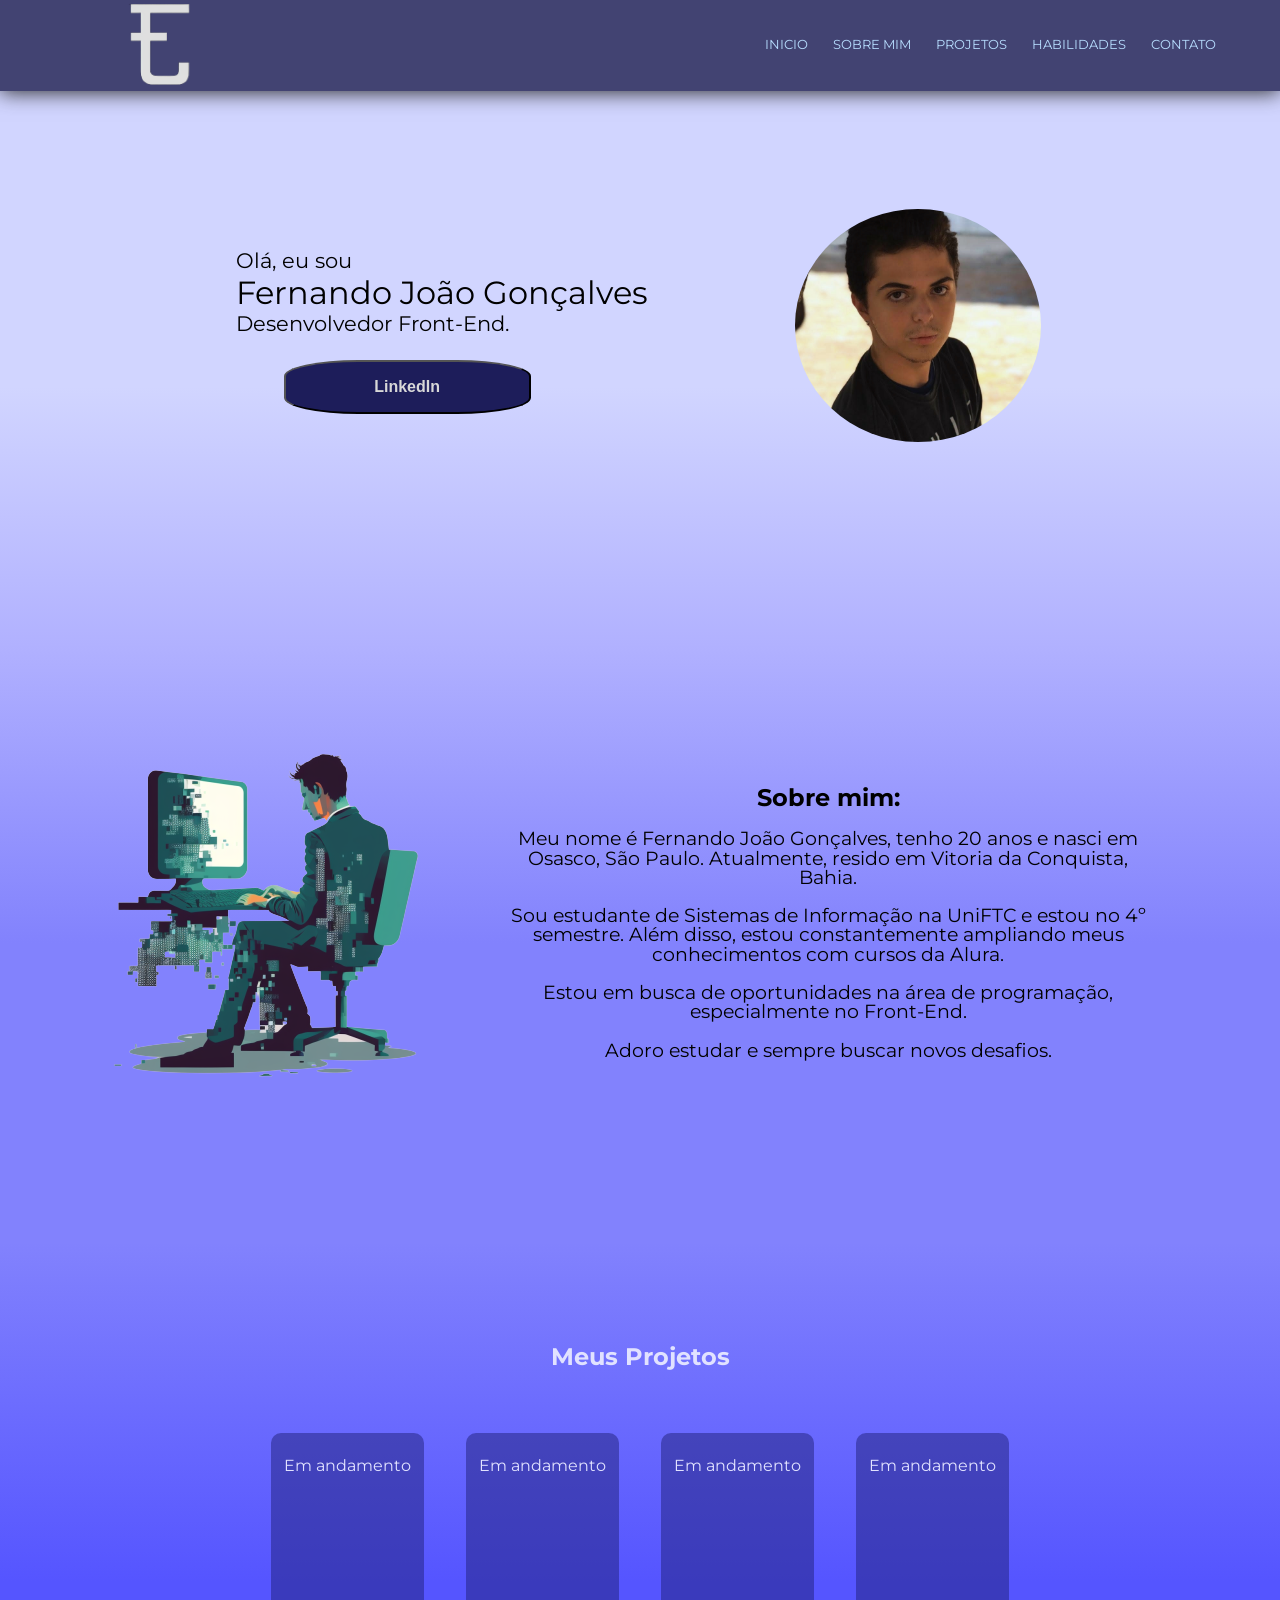
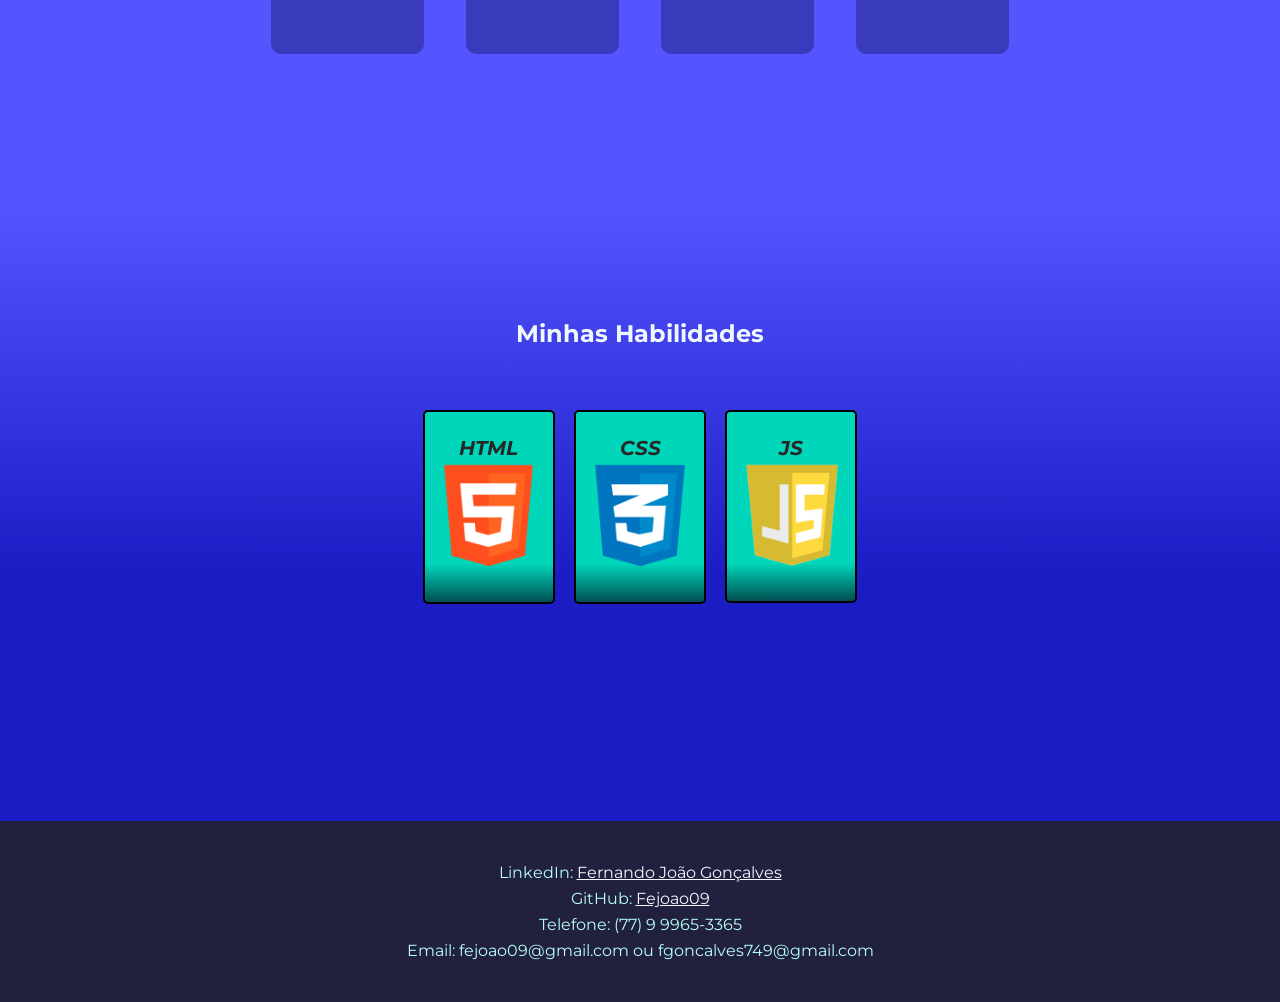
==== index.html @ 5eaba084 "pasta html apagada" ====
<!DOCTYPE html>
<html lang="pt-BR">
<head>
    <meta charset="UTF-8">
    <meta http-equiv="X-UA-Compatible" content="IE=edge">
    <meta name="viewport" content="width=device-width, initial-scale=1.0">
    <link rel="stylesheet" href="./css/reset.css">
    <link rel="stylesheet" href="./css/style.css">
    <link rel="preconnect" href="https://fonts.googleapis.com">
    <link rel="preconnect" href="https://fonts.gstatic.com" crossorigin>
    <link href="https://fonts.googleapis.com/css2?family=Montserrat:wght@100;400&display=swap" rel="stylesheet">
    <link rel="icon" type="image/x-icon" href="./imagens/minha-logo-preta.png">

    <title>Portifólio | Fernando J. Gonçalves</title>
</head>
<body>
    <header>
        <div class="caixa">
            <img class="logo-branca" src="./imagens/minha-logo-branca.png">

            <nav class="atalho">
                <ul>
                    <li class="atalhos"><a href="#sessao5" onclick="atalho('sessao5')">Contato</a></li>
                    <li class="atalhos"><a href="#sessao4" onclick="atalho('sessao4')">Habilidades</a></li>
                    <li class="atalhos"><a href="#sessao3" onclick="atalho('sessao3')">Projetos</a></li>
                    <li class="atalhos"><a href="#sessao2" onclick="atalho('sessao2')">Sobre mim</a></li>
                    <li class="atalhos"><a href="#sessao1" onclick="atalho('sessao1')">Inicio</a></li>
                </ul>
            </nav>
        </div>
    </header>
    <main>
        <div class="apresenta" id="sessao1">
            <p>Olá, eu sou</p>
            <h1>Fernando João Gonçalves</h1>
            <p>Desenvolvedor Front-End.</p>
            <a href="https://www.linkedin.com/in/fernando-joão-gonçalves-192b8b227/"><button class="linkedin">LinkedIn</button></button></a>
        </div><img class="minha-foto" src="./imagens/minha-foto3.jpeg" alt="Minha foto">
       
    </main>

    <div class="sobre-mim" id="sessao2">
        <img src="./imagens/Programando-sem-fundo.png" class="programador">

        <div class="sobre-mim-escrito">
            <h1>Sobre mim:</h1>
            <p>Meu nome é Fernando João Gonçalves, tenho 20 anos e nasci em Osasco, São Paulo. Atualmente, resido em Vitoria da Conquista, Bahia.</p>
            <p>Sou estudante de Sistemas de Informação na UniFTC e estou no 4º semestre. Além disso, estou constantemente ampliando meus conhecimentos com cursos da Alura.</p>
            <p>Estou em busca de oportunidades na área de programação, especialmente no Front-End.</p>
            <p>Adoro estudar e sempre buscar novos desafios.</p>
        </div>

    </div>

    <div class="projetos" id="sessao3">
        <h2>Meus Projetos</h2>

        <nav>
            <ul>
                <li>Em andamento</li>
                <li>Em andamento</li>
                <li>Em andamento</li>
                <li>Em andamento</li>
            </ul>
        </nav>

    </div>

    <div class="habilidades" id="sessao4">
        <h2>Minhas Habilidades</h2>

        <ul class="imagens">
            <li class="html">
                <p>HTML</p>
                <img src="./imagens/logo-html-5-256.png">
            </li>
            <li class="css">
                <p>CSS</p>
                <img src="./imagens/logo-css-3-256.png">
            </li>
            <li class="js">
                <p>JS</p>
                <img src="./imagens/js-logo.png">
            </li>
        </ul>
    </div>

    <footer id="sessao5">
        <p>LinkedIn: <a href="https://www.linkedin.com/in/fernando-joão-gonçalves-192b8b227/">Fernando João Gonçalves</a></p>
        <p>GitHub: <a href="https://github.com/Fejoao09?tab=overview&from=2023-01-01&to=2023-01-28">Fejoao09</a></p>
        <p>Telefone: (77) 9 9965-3365</p>
        <p>Email: fejoao09@gmail.com ou fgoncalves749@gmail.com</p>
    </footer>

    <script src="./js/script.js"></script>
</body>
</html>
---- css/style.css ----
body{
    font-family: 'Montserrat', sans-serif;
}

header{
    background:rgba(55, 56, 104, 0.93);
    position: fixed;
    width: 100%;
}

.atalho{
    float: right;
    display: inline;
    margin: 3% 5% 0 0;
}

main{
    padding: 0 0 8% 4%;
    background: linear-gradient(rgb(209, 213, 255)60%,rgb(177, 177, 255));
}

.logo-branca{
    width: 5%;
    margin: 3px 0 3px 10%;
}

.caixa{
    position: relative;
    margin: 0 auto;
    box-shadow: 0px 1px 20px rgb(39, 39, 39);
}

.atalhos{
    float: right;
    text-transform: uppercase;
    margin-left: 25px;
    font-size: 13px;
}

nav a{
    color: rgb(183, 221, 255);
    text-decoration: none;
}

.atalhos:hover {
    font-weight: bold;
}

.apresenta{
    display: inline-block;
    padding: 20% 4% 5% 15%;
    vertical-align: top;
}

.apresenta p{
    width: auto;
    font-size: 1.3em;
    margin: 5px 0 ;
}

.apresenta h1{
    font-size: 2em;
}

.linkedin{
    width: 60%;
    padding: 1em 0;
    margin: 5% 0 0 3em;
    font-size: 1em;
    font-weight: bold;
    border-radius: 30%;
    background: rgb(29, 29, 90);
    color: rgb(216, 216, 216);
    transition: 0.5s all;
}

.linkedin:hover {
    transform: scale(1.05);
    background: rgb(69, 69, 158);
}

.minha-foto{
    display: inline-block;
    width: 20%;
    border-radius: 50%;
    margin: 17% 8% 8%;
}

.sobre-mim{
    background: linear-gradient(rgb(177, 177, 255),rgb(130, 130, 253)50%);
    width: 100%;
    margin: 0 auto;
    padding: 5% 0 10%;
}

.programador {
    display: inline-block;
    margin: 0 0 0 5%;
}

.sobre-mim-escrito {
    display: inline-block;
    width: 50%;
    vertical-align: top;
    margin: 6% 0 0 3%;
    text-align: center;
}

.sobre-mim-escrito p {
    font-size: 120%;
    margin: 1em auto;
}

.sobre-mim-escrito h1 {
    font-size: 150%;
    font-weight: bold;
    text-align: center;
}

.projetos{
    background: linear-gradient(rgb(130, 130, 253), rgb(85, 85, 255)60%);
    color: rgb(225, 226, 255);
    text-align: center;
    width: 100%;
    padding: 8% 0 12%;
    margin: 0 auto;
}

.projetos h2{
    font-size: 150%;
    font-weight: bold;
}

.projetos li{
    background: rgb(32, 32, 122, 0.5);
    display: inline-block;
    margin: 5% 1.5% 0;
    padding: 2% 1% 14%;
    border: 2px white;
    border-radius: 10px;
    transition: 0.4s all;
}

.projetos li:hover{
    background: rgb(0, 156, 117);
    transform: scale(1.1);
    font-weight: bold;
}

.habilidades{
    text-align: center;
    margin: 0 auto;
    padding: 9% 0 12%;
    background: linear-gradient(rgb(85, 85, 255),rgb(28, 28, 197)60%);
}

.habilidades h2{
    font-size: 150%;
    font-weight: bold;
    color: aliceblue;
}

.html img, .css img{
    width: 90%;
}

.js img{
    margin-top: 2px;
    padding: 1.3px 0 2px;
    width: 85%;
 }

.html,.css,.js{
    padding: 2% 0;
    vertical-align: top;
    border: 2px solid;
    margin: 0 0.6%;
    border-radius: 5px;
    background: linear-gradient(rgb(0, 214, 186)80%,rgb(0, 78, 80));
    transition: 0.4s all;
    width: 10%;
    display: inline-block;
}

.html:hover, .css:hover, .js:hover {
    background: linear-gradient(rgb(38, 207, 123)80%, rgb(15, 85, 50) );
    transform: scale(1.1);
}

.imagens {
    margin: 5% 0;
}

.imagens p{
    display: inline-block;
    font-size: 20px;
    font-weight: bold;
    font-style:italic;
    color: rgb(39, 39, 39);
}

footer {
    padding: 3% 0;
    text-align: center;
    background:rgb(33, 33, 63);
}

footer p{
    padding: 5px 0;
    color:rgb(183, 255, 245);
}

footer a{
    color:aliceblue;
}

@media screen and (max-width: 480px){
    .caixa{
        padding: 3% 0 10%;
    }

    .logo-branca{
        margin: 0 0 0 5px;
    }

    .atalhos{
        font-size: 8px;
    }

    .apresenta{
        padding: 5% 0 5%;
    }

    .apresenta p{
        font-size: 15px;
    }

    .apresenta h1{
        font-size: 20px;
    }

    .minha-foto{
        margin: 10% 0 0 2%;
        width: 25%;
    }

    .sobre-mim-escrito{
        width: 90%;
        font-size: 85%;
    }

    .linkedin{
        padding: 1em 0;
        width: 50%;
    }

    .programador{
        float: left;
    }

    .programador{
        width: 45%;
        margin: 0;
    }

    .html,.css,.js{
        padding: 5% 3%;
        margin: 0 2%;
    }

    .imagens p{
        font-size: 15px;
        text-align: center;
        margin: 0 0 10%;
        font-weight: bold;
    }

    footer p{
        font-size: 12px;
    }
}
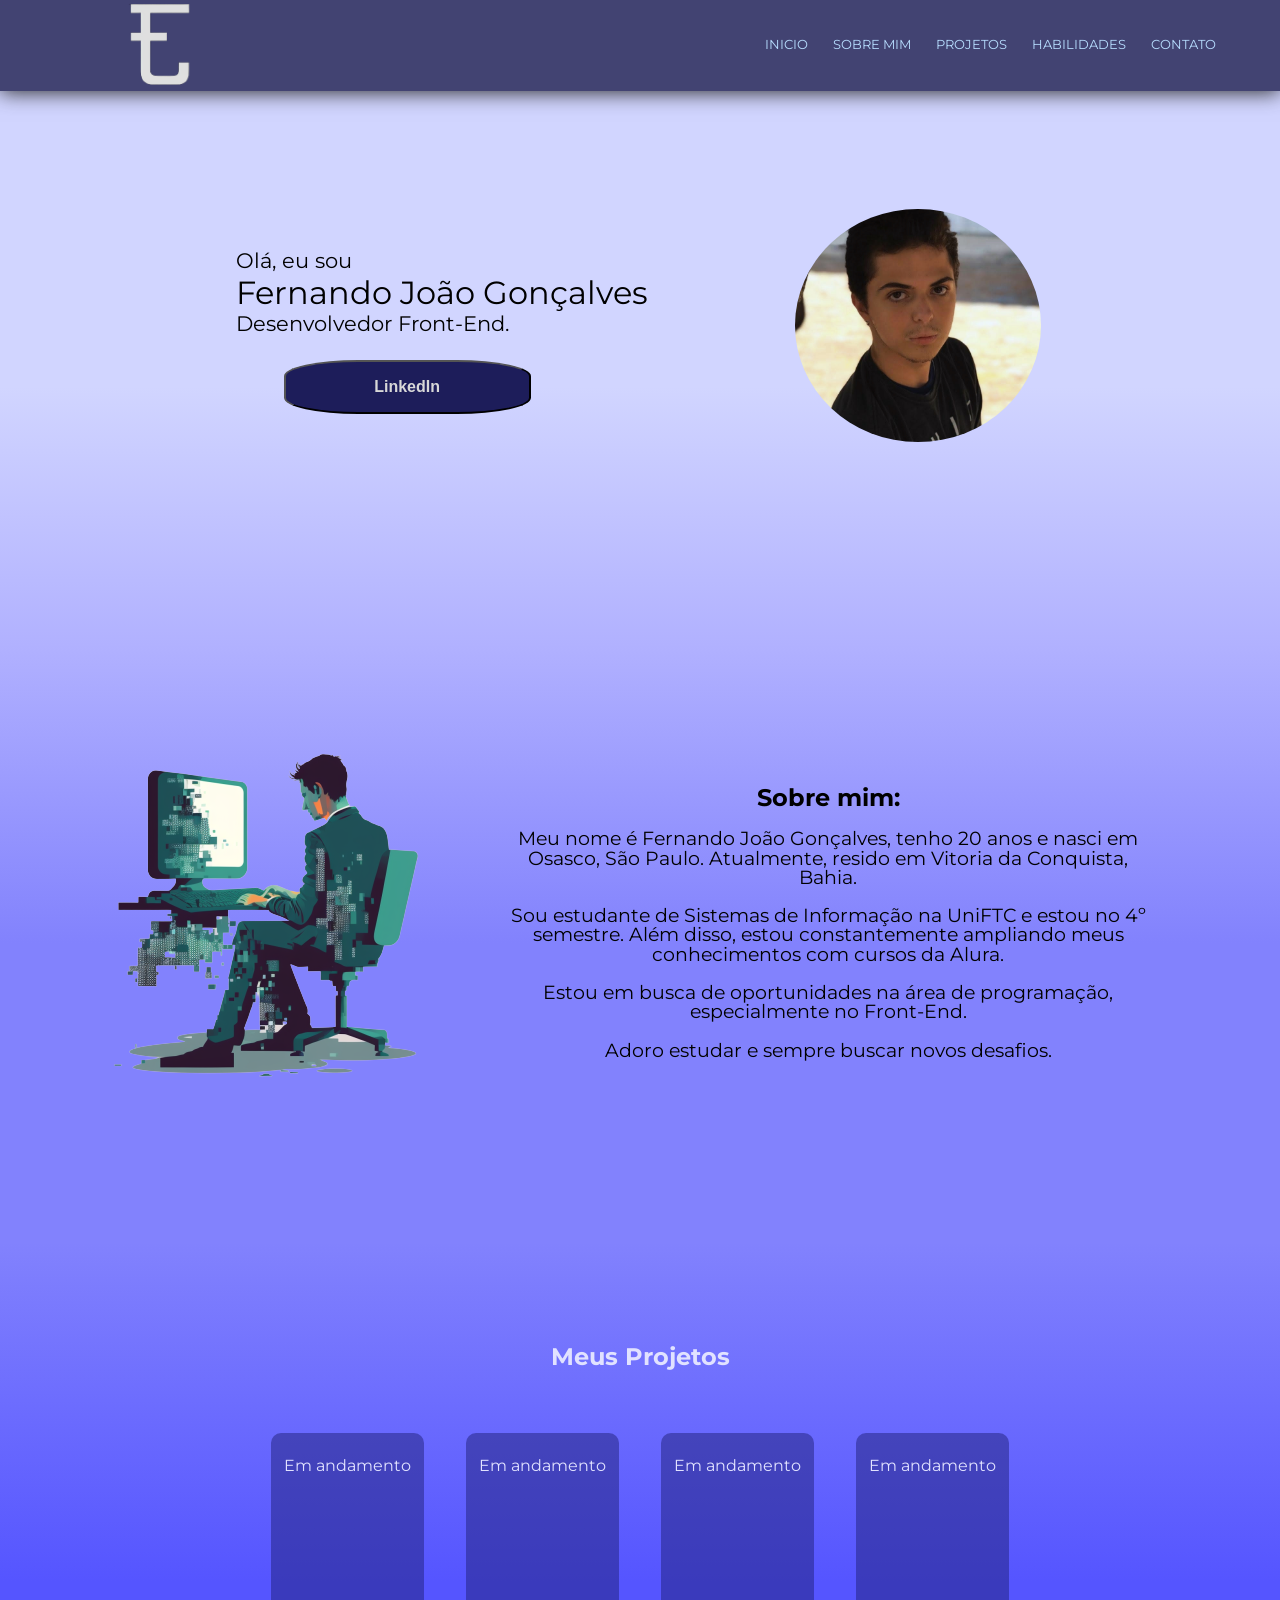
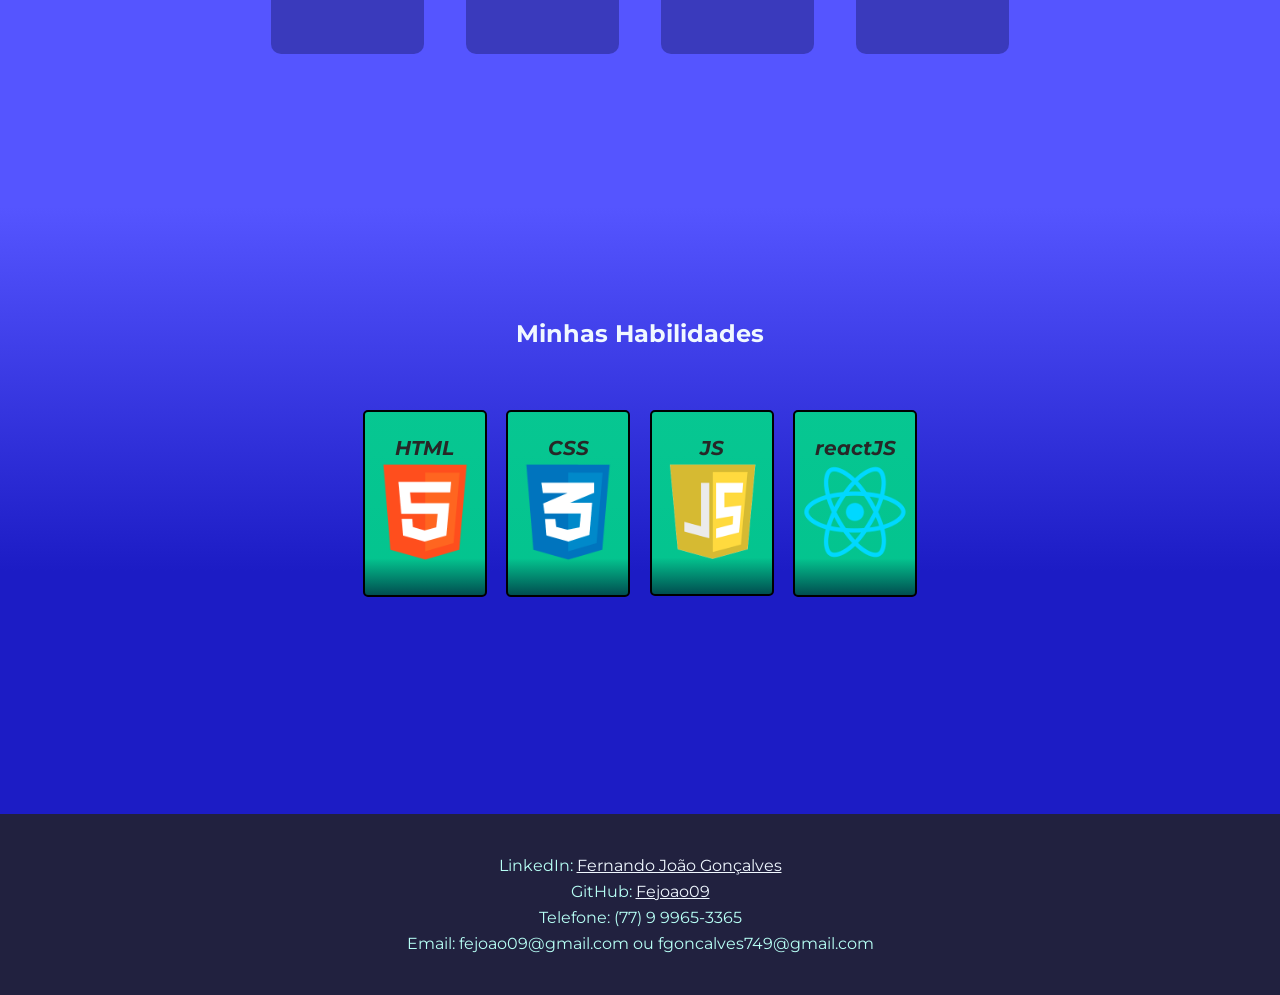
==== commit 7161252b: "adição de nova habilidade" ====
--- a/index.html
+++ b/index.html
@@ -82,6 +82,10 @@
                 <p>JS</p>
                 <img src="./imagens/js-logo.png">
             </li>
+            <li class="reactJS">
+                <p>reactJS</p>
+                <img src="./imagens/react-js_logo.png">
+            </li>
         </ul>
     </div>
 
--- a/css/style.css
+++ b/css/style.css
@@ -166,23 +166,27 @@
 
 .js img{
     margin-top: 2px;
-    padding: 1.3px 0 2px;
+    padding: 1.3px 0 2.2px;
     width: 85%;
  }
 
-.html,.css,.js{
+ .reactJS img{
+    width: 90%;
+ }
+
+.habilidades li{
     padding: 2% 0;
     vertical-align: top;
     border: 2px solid;
     margin: 0 0.6%;
     border-radius: 5px;
-    background: linear-gradient(rgb(0, 214, 186)80%,rgb(0, 78, 80));
+    background: linear-gradient(rgba(0, 219, 135, 0.877)80%,rgb(0, 78, 80));
     transition: 0.4s all;
-    width: 10%;
-    display: inline-block;
-}
-
-.html:hover, .css:hover, .js:hover {
+    max-width: 120px;
+    display: inline-block;
+}
+
+.habilidades li:hover {
     background: linear-gradient(rgb(38, 207, 123)80%, rgb(15, 85, 50) );
     transform: scale(1.1);
 }
@@ -228,19 +232,19 @@
     }
 
     .apresenta{
-        padding: 5% 0 5%;
+        padding: 30% 0 5%;
     }
 
     .apresenta p{
+        font-size: 10px;
+    }
+
+    .apresenta h1{
         font-size: 15px;
     }
 
-    .apresenta h1{
-        font-size: 20px;
-    }
-
     .minha-foto{
-        margin: 10% 0 0 2%;
+        margin: 30% 0 0 12%;
         width: 25%;
     }
 
@@ -250,7 +254,7 @@
     }
 
     .linkedin{
-        padding: 1em 0;
+        padding: 0.5em 0;
         width: 50%;
     }
 
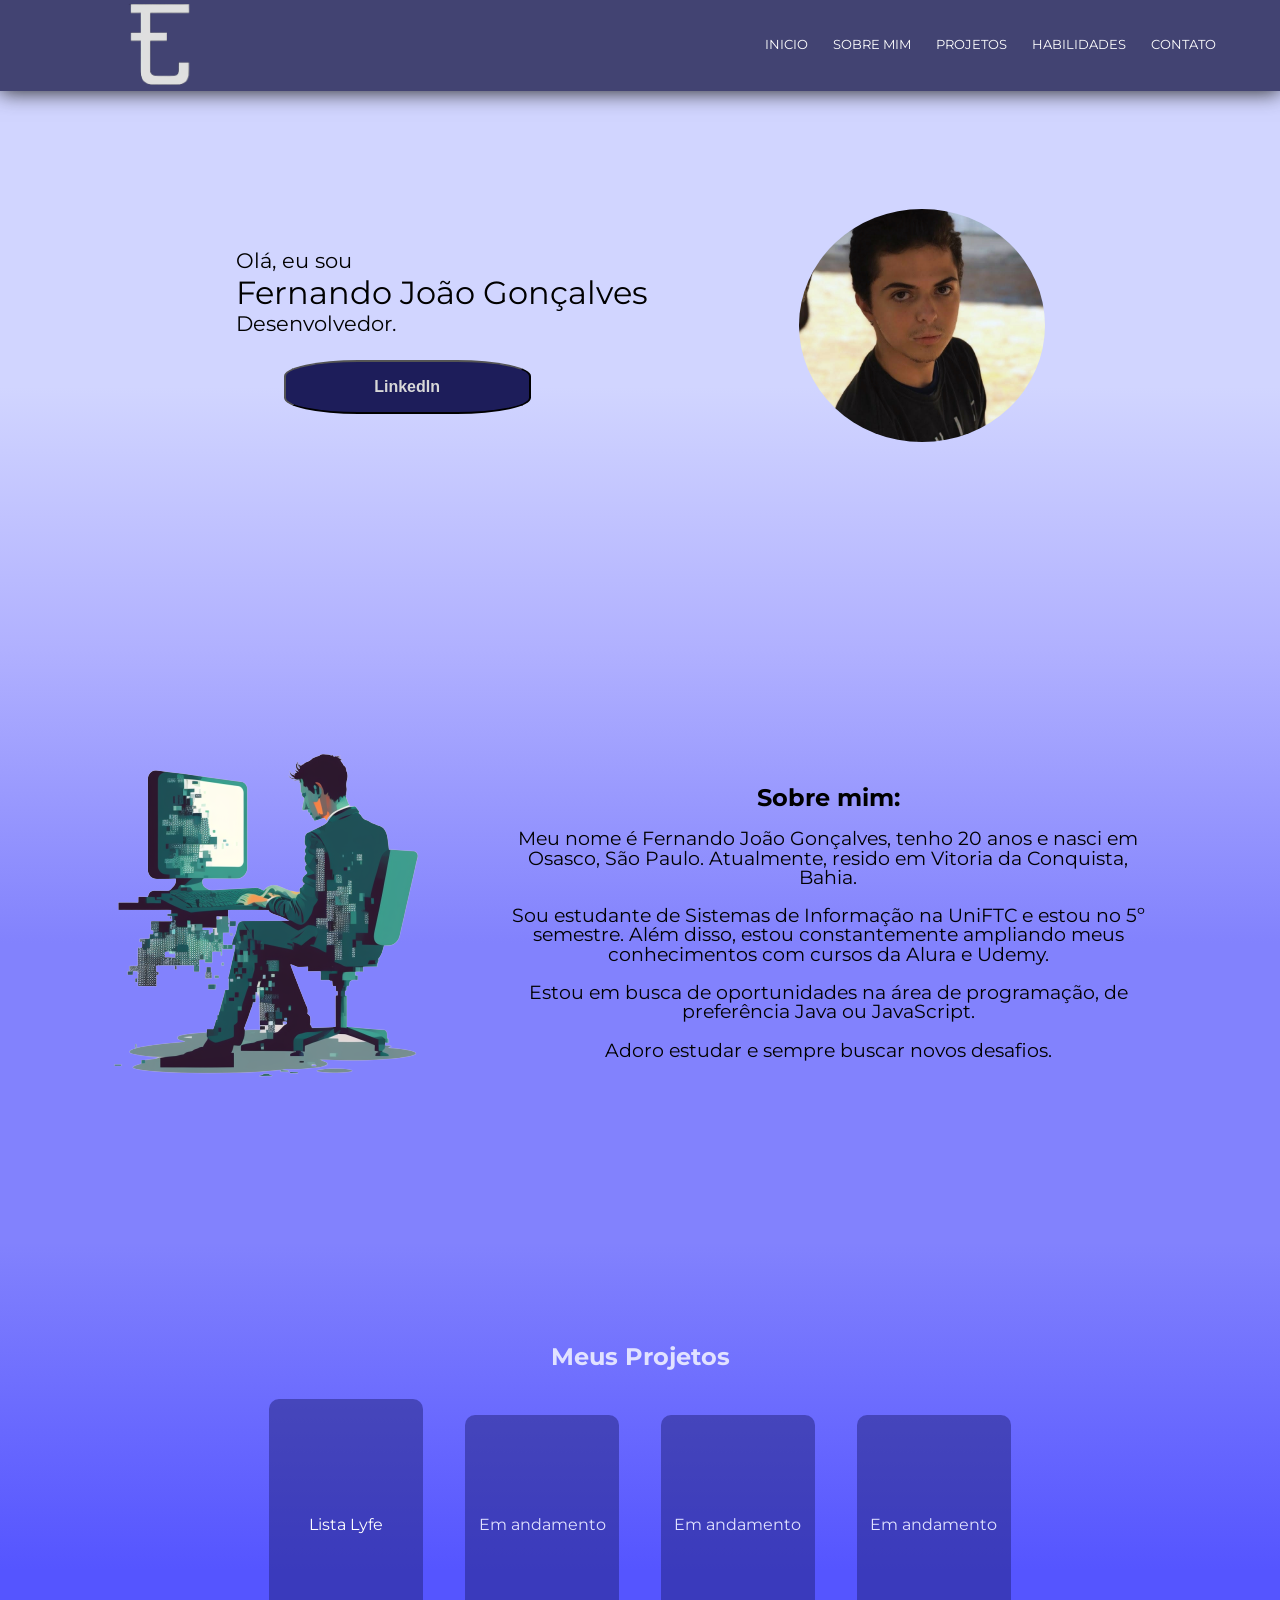
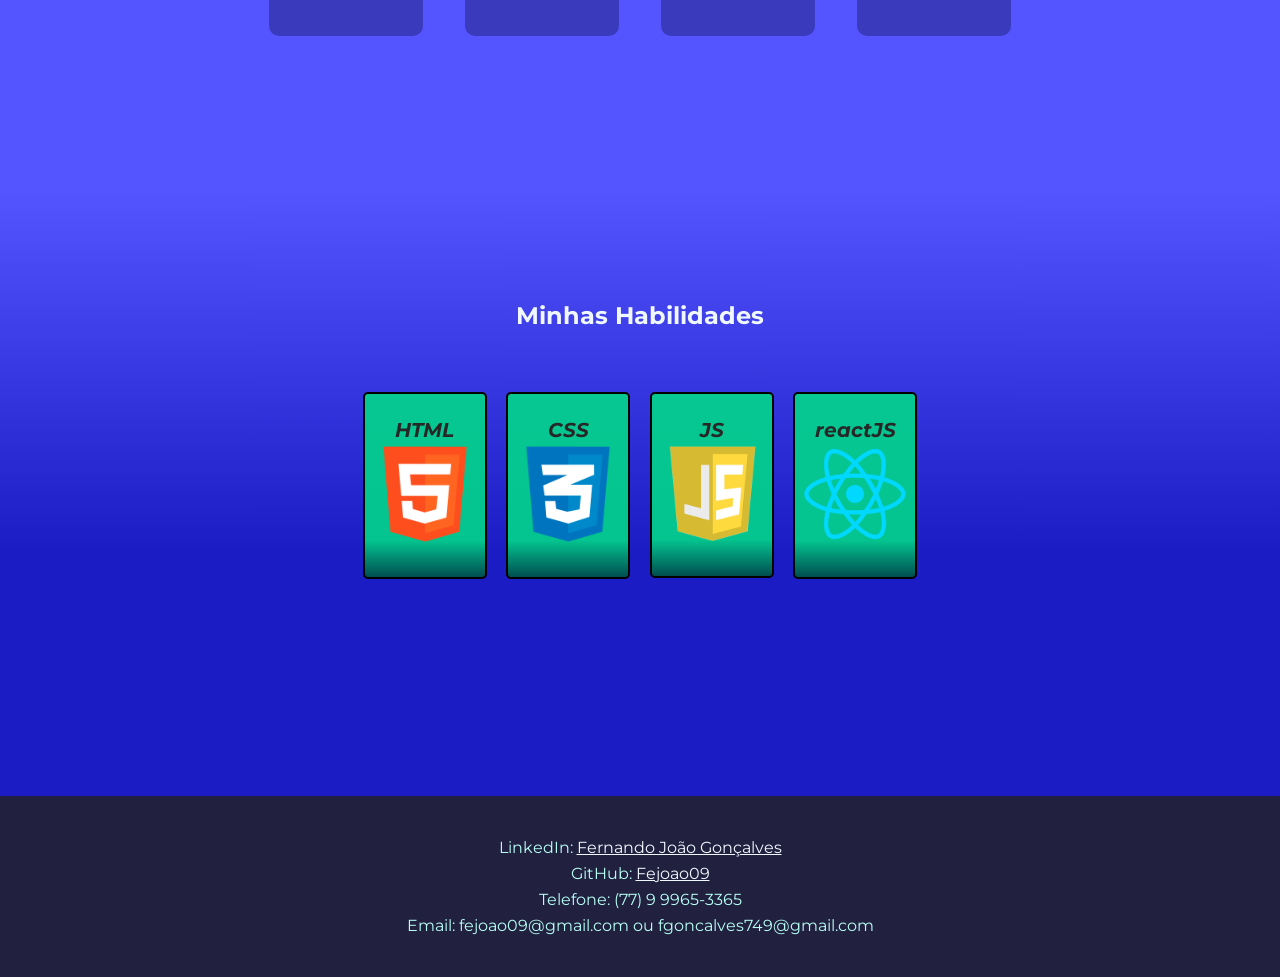
==== commit 498e4286: "Atualizando" ====
--- a/index.html
+++ b/index.html
@@ -33,9 +33,11 @@
         <div class="apresenta" id="sessao1">
             <p>Olá, eu sou</p>
             <h1>Fernando João Gonçalves</h1>
-            <p>Desenvolvedor Front-End.</p>
+            <p>Desenvolvedor.</p>
             <a href="https://www.linkedin.com/in/fernando-joão-gonçalves-192b8b227/"><button class="linkedin">LinkedIn</button></button></a>
-        </div><img class="minha-foto" src="./imagens/minha-foto3.jpeg" alt="Minha foto">
+        </div>
+        
+        <img class="minha-foto" src="./imagens/minha-foto3.jpeg" alt="Minha foto">
        
     </main>
 
@@ -45,8 +47,8 @@
         <div class="sobre-mim-escrito">
             <h1>Sobre mim:</h1>
             <p>Meu nome é Fernando João Gonçalves, tenho 20 anos e nasci em Osasco, São Paulo. Atualmente, resido em Vitoria da Conquista, Bahia.</p>
-            <p>Sou estudante de Sistemas de Informação na UniFTC e estou no 4º semestre. Além disso, estou constantemente ampliando meus conhecimentos com cursos da Alura.</p>
-            <p>Estou em busca de oportunidades na área de programação, especialmente no Front-End.</p>
+            <p>Sou estudante de Sistemas de Informação na UniFTC e estou no 5º semestre. Além disso, estou constantemente ampliando meus conhecimentos com cursos da Alura e Udemy.</p>
+            <p>Estou em busca de oportunidades na área de programação, de preferência Java ou JavaScript.</p>
             <p>Adoro estudar e sempre buscar novos desafios.</p>
         </div>
 
@@ -57,10 +59,12 @@
 
         <nav>
             <ul>
-                <li>Em andamento</li>
-                <li>Em andamento</li>
-                <li>Em andamento</li>
-                <li>Em andamento</li>
+                <li class="emAndamento"> 
+                    <a href="https://www.figma.com/file/cnKkAp2Zjaxopj5axTAdFN/Untitled?type=design&node-id=0%3A1&mode=design&t=CzIxRPfceaFqfiep-1"><br>Lista Lyfe</a>
+                </li>
+                <li class="emAndamento">Em andamento</li>
+                <li class="emAndamento">Em andamento</li>
+                <li class="emAndamento">Em andamento</li>
             </ul>
         </nav>
 
--- a/css/style.css
+++ b/css/style.css
@@ -38,7 +38,7 @@
 }
 
 nav a{
-    color: rgb(183, 221, 255);
+    color: rgb(255, 255, 255);
     text-decoration: none;
 }
 
@@ -123,7 +123,6 @@
     text-align: center;
     width: 100%;
     padding: 8% 0 12%;
-    margin: 0 auto;
 }
 
 .projetos h2{
@@ -131,21 +130,17 @@
     font-weight: bold;
 }
 
-.projetos li{
+.emAndamento{
     background: rgb(32, 32, 122, 0.5);
     display: inline-block;
-    margin: 5% 1.5% 0;
-    padding: 2% 1% 14%;
-    border: 2px white;
+    margin: 30px 1.5% 0;
+    padding: 8% 1% 8%;
     border-radius: 10px;
     transition: 0.4s all;
-}
-
-.projetos li:hover{
-    background: rgb(0, 156, 117);
-    transform: scale(1.1);
-    font-weight: bold;
-}
+    width: 10%;
+    max-height: 10%;
+}
+
 
 .habilidades{
     text-align: center;
@@ -218,7 +213,7 @@
     color:aliceblue;
 }
 
-@media screen and (max-width: 480px){
+@media screen and (max-width: 850px){
     .caixa{
         padding: 3% 0 10%;
     }
@@ -236,40 +231,43 @@
     }
 
     .apresenta p{
-        font-size: 10px;
+        font-size: 15px;
     }
 
     .apresenta h1{
-        font-size: 15px;
+        font-size: 20px;
+    }
+
+    .linkedin{
+        width: 40%;
+        font-size: 0.8em;
+        border-radius: 10px;
+        padding: 0.5em 0;
     }
 
     .minha-foto{
-        margin: 30% 0 0 12%;
-        width: 25%;
+        margin: 30% 0 5% 10%;
+        width: 30%;
     }
 
     .sobre-mim-escrito{
         width: 90%;
-        font-size: 85%;
-    }
-
-    .linkedin{
-        padding: 0.5em 0;
-        width: 50%;
+        font-size: 70%;
     }
 
     .programador{
-        float: left;
-    }
-
-    .programador{
+        max-width: 100%;
+        margin-left: 25%;
         width: 45%;
-        margin: 0;
-    }
-
-    .html,.css,.js{
-        padding: 5% 3%;
-        margin: 0 2%;
+    }
+
+    .emAndamento{
+        font-size: 8px;
+    }
+
+    .html, .css, .js, .reactJS{
+        display: inline;
+        width: 15%;
     }
 
     .imagens p{
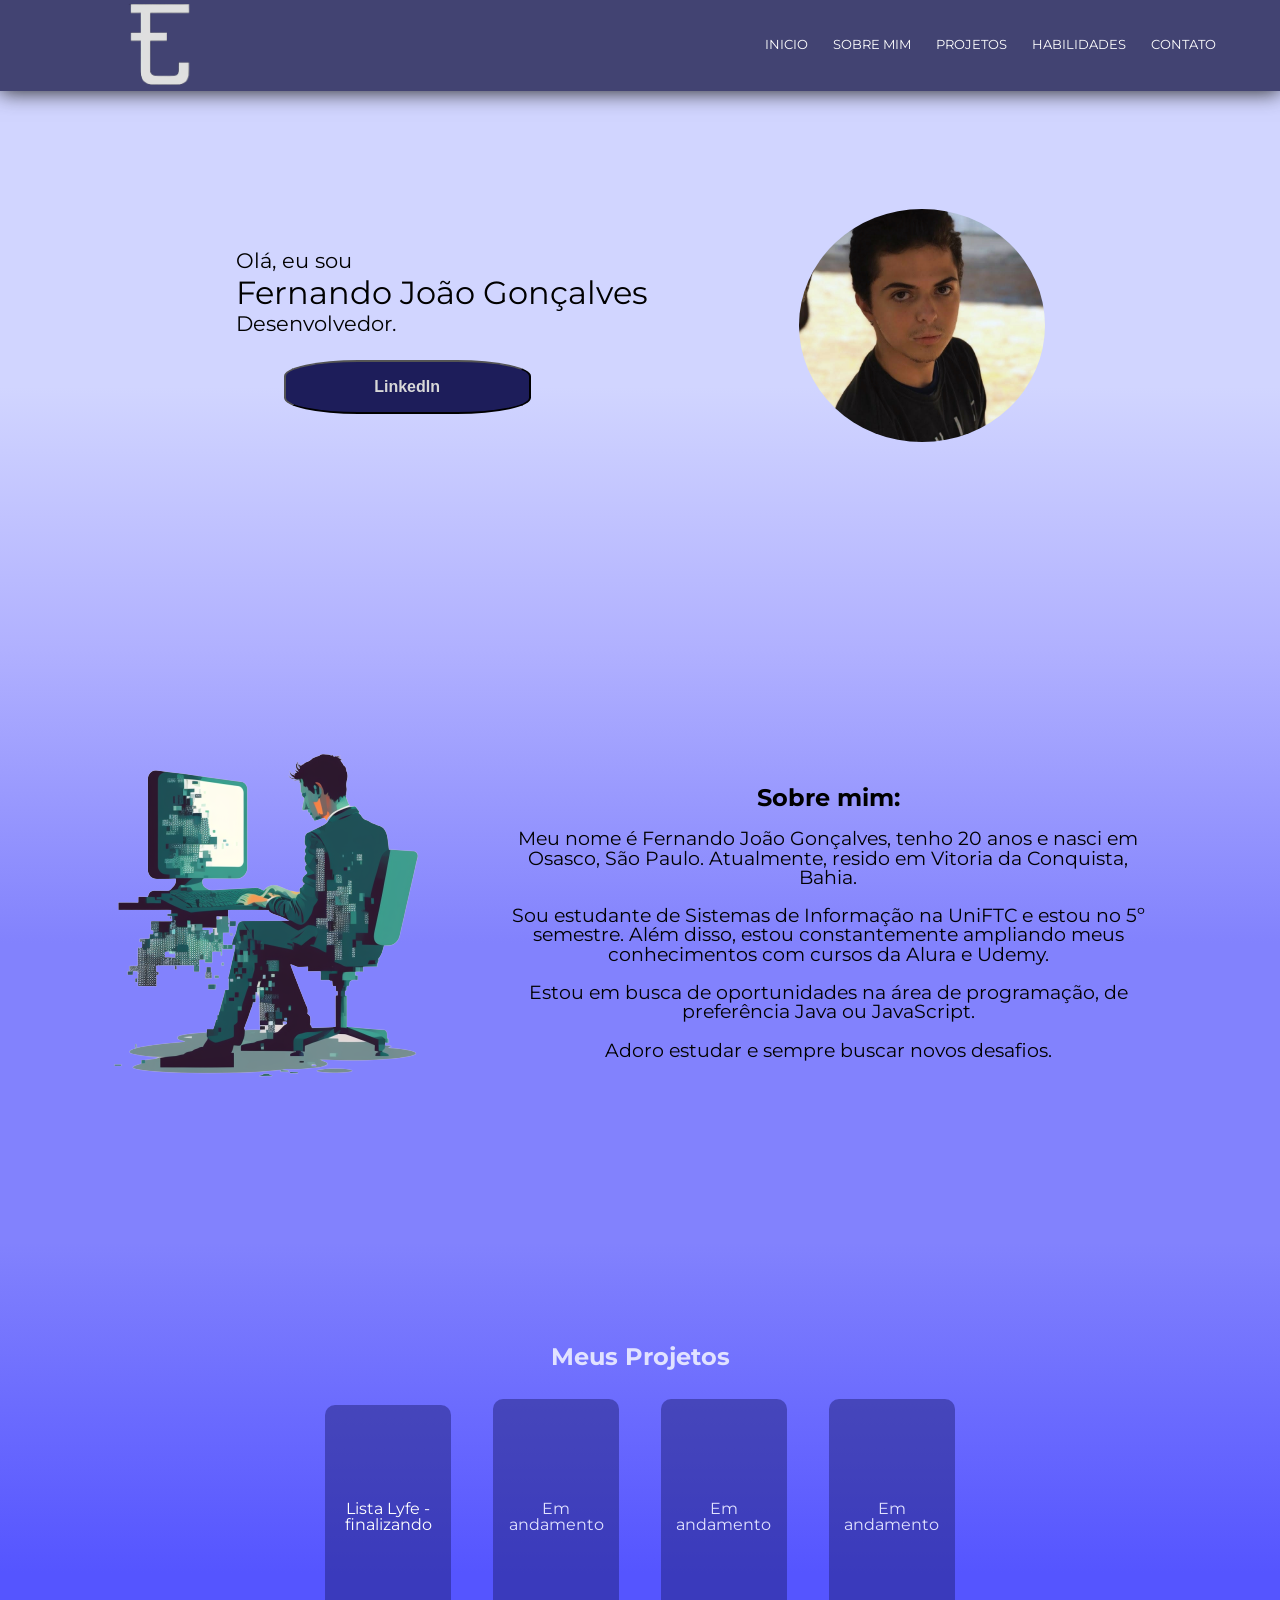
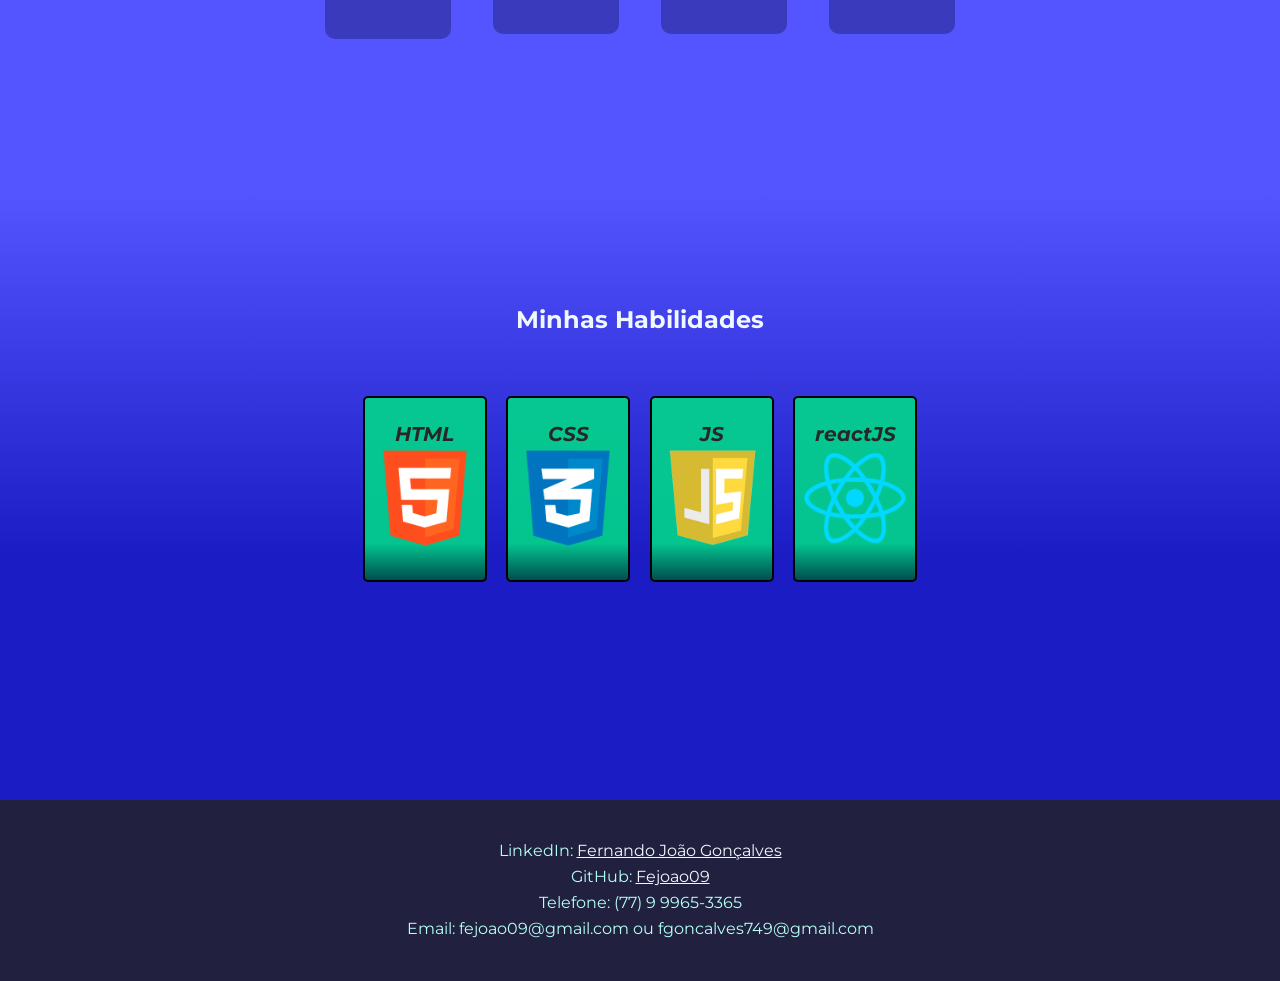
==== commit 389c5a14: "Atualizando" ====
--- a/index.html
+++ b/index.html
@@ -59,12 +59,12 @@
 
         <nav>
             <ul>
-                <li class="emAndamento"> 
-                    <a href="https://www.figma.com/file/cnKkAp2Zjaxopj5axTAdFN/Untitled?type=design&node-id=0%3A1&mode=design&t=CzIxRPfceaFqfiep-1"><br>Lista Lyfe</a>
+                <li class="listaLyfe"> 
+                    <a href="https://www.figma.com/file/cnKkAp2Zjaxopj5axTAdFN/Untitled?type=design&node-id=0%3A1&mode=design&t=CzIxRPfceaFqfiep-1"><br>Lista Lyfe - finalizando</a>
                 </li>
-                <li class="emAndamento">Em andamento</li>
-                <li class="emAndamento">Em andamento</li>
-                <li class="emAndamento">Em andamento</li>
+                <li class="emAndamento">Em <br>andamento</li>
+                <li class="emAndamento">Em <br>andamento</li>
+                <li class="emAndamento">Em <br>andamento</li>
             </ul>
         </nav>
 
--- a/css/style.css
+++ b/css/style.css
@@ -130,17 +130,24 @@
     font-weight: bold;
 }
 
-.emAndamento{
+.emAndamento, .listaLyfe{
     background: rgb(32, 32, 122, 0.5);
     display: inline-block;
     margin: 30px 1.5% 0;
-    padding: 8% 1% 8%;
     border-radius: 10px;
     transition: 0.4s all;
     width: 10%;
-    max-height: 10%;
-}
-
+    max-height: 30px;
+    max-width: 100px;
+}
+
+.listaLyfe{
+    padding: 6.3% 1% 9.7%;
+}
+
+.emAndamento{
+    padding: 8% 1% 8%;    
+}
 
 .habilidades{
     text-align: center;
@@ -246,7 +253,7 @@
     }
 
     .minha-foto{
-        margin: 30% 0 5% 10%;
+        margin: 30% 0 5% 8%;
         width: 30%;
     }
 
@@ -261,8 +268,12 @@
         width: 45%;
     }
 
-    .emAndamento{
+    .emAndamento, .listaLyfe{
         font-size: 8px;
+    }
+
+    .listaLyfe{
+        padding-bottom: 7.8%;
     }
 
     .html, .css, .js, .reactJS{
